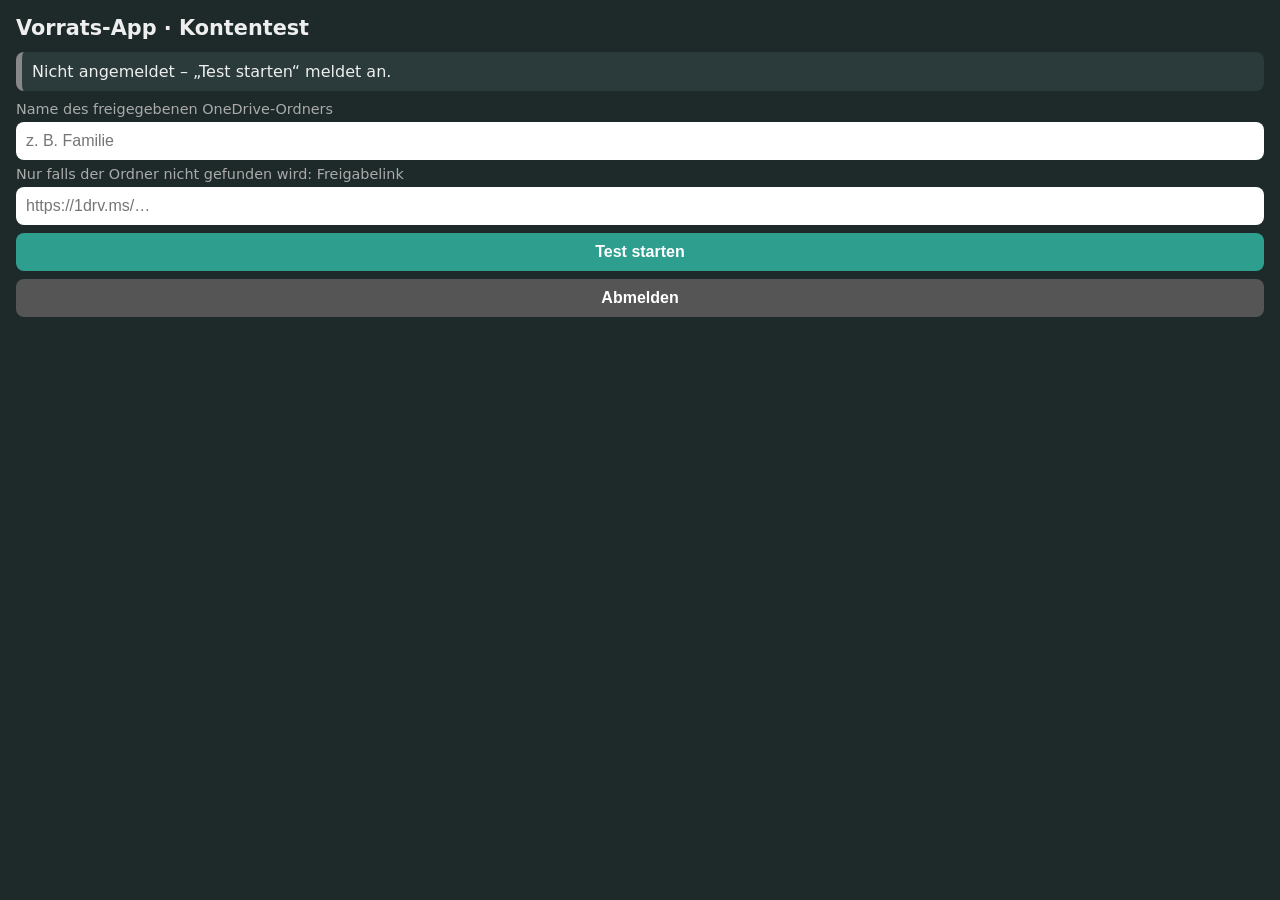
==== konto-test.html @ f773b841 "Kontentest (Abschnitt 0): Ordner finden, lesen, schreiben, ETag-Schutz, Speicher, Barcode Co-Authore" ====
<!doctype html>
<html lang="de">
<head>
<meta charset="utf-8">
<meta name="viewport" content="width=device-width, initial-scale=1">
<title>Vorrats-App · Kontentest</title>
<style>
  body { font-family: system-ui, sans-serif; margin: 0; padding: 16px; background: #1e2a2a; color: #eee; }
  h1 { font-size: 1.3em; margin: 0 0 12px; }
  input, button { font-size: 1em; padding: 10px; border-radius: 8px; border: none; margin: 4px 0; width: 100%; box-sizing: border-box; }
  button { background: #2e9e8f; color: #fff; font-weight: bold; }
  button.grau { background: #555; }
  .schritt { background: #2b3a3a; border-radius: 8px; padding: 10px; margin: 8px 0; }
  .ok { border-left: 6px solid #3c3; } .fehler { border-left: 6px solid #e33; } .info { border-left: 6px solid #888; }
  pre { white-space: pre-wrap; word-break: break-all; font-size: .8em; color: #bbb; margin: 6px 0 0; }
  label { font-size: .9em; color: #aaa; }
</style>
</head>
<body>
<h1>Vorrats-App · Kontentest</h1>
<div id="konto" class="schritt info">Lade …</div>
<label>Name des freigegebenen OneDrive-Ordners</label>
<input id="ordnername" placeholder="z. B. Familie">
<label>Nur falls der Ordner nicht gefunden wird: Freigabelink</label>
<input id="link" placeholder="https://1drv.ms/…">
<button id="start">Test starten</button>
<button id="abmelden" class="grau">Abmelden</button>
<div id="ausgabe"></div>

<script src="msal-browser.min.js"></script>
<script>
// Abschnitt 0, Kontentest (Bauplan Vorrats-App). Prueft mit echtem Konto:
// Ordner finden (eigener / Verknuepfung / Link), Vorrat/ lesen, eigene Datei
// anlegen + aendern, altes ETag wird abgelehnt (412), dauerhafter Speicher,
// Barcode-Formate. Schreibt NUR die Datei test-<konto>.json in Vorrat/.
const CLIENT_ID = "d95d99d1-c6b1-47ce-b533-86ae39816199";
const SCOPES = ["User.Read", "Files.ReadWrite"];
const G = "https://graph.microsoft.com/v1.0";
const $ = (id) => document.getElementById(id);
let app;

function zeige(titel, ok, details) {
  const d = document.createElement("div");
  d.className = "schritt " + (ok === true ? "ok" : ok === false ? "fehler" : "info");
  d.innerHTML = (ok === true ? "✅ " : ok === false ? "❌ " : "ℹ️ ") + titel;
  if (details !== undefined) {
    const p = document.createElement("pre");
    p.textContent = typeof details === "string" ? details : JSON.stringify(details, null, 1);
    d.appendChild(p);
  }
  $("ausgabe").appendChild(d);
}

async function token() {
  const r = await app.acquireTokenSilent({ scopes: SCOPES, account: app.getActiveAccount() });
  return r.accessToken;
}

async function graph(pfad, optionen = {}) {
  const r = await fetch(G + pfad, {
    ...optionen,
    headers: { Authorization: "Bearer " + (await token()), ...(optionen.headers || {}) },
  });
  let daten = null;
  try { daten = await r.clone().json(); } catch (_) {}
  return { status: r.status, ok: r.ok, daten };
}

// Freigabelink -> "u!" + base64url (Graph /shares)
function teilKennung(url) {
  const b = btoa(unescape(encodeURIComponent(url)));
  return "u!" + b.replace(/=+$/, "").replace(/\//g, "_").replace(/\+/g, "-");
}

async function ordnerFinden(name, link) {
  // 1. ueber den Namen im eigenen OneDrive (Besitzer: Ordner, Andrea: Verknuepfung)
  if (name) {
    const r = await graph("/me/drive/root:/" + encodeURIComponent(name));
    if (r.ok && r.daten.remoteItem) {
      const ri = r.daten.remoteItem;
      return { art: "Verknüpfung (geteilter Ordner eines anderen Kontos)", driveId: ri.parentReference.driveId, id: ri.id };
    }
    if (r.ok && r.daten.folder) {
      return { art: "eigener Ordner", driveId: r.daten.parentReference.driveId, id: r.daten.id };
    }
    zeige("Ordner über den Namen nicht gefunden (HTTP " + r.status + ")", null);
  }
  // 2. ueber den Freigabelink
  if (link) {
    const r = await graph("/shares/" + teilKennung(link) + "/driveItem");
    if (r.ok) return { art: "Freigabelink", driveId: r.daten.parentReference.driveId, id: r.daten.id };
    zeige("Freigabelink nicht auflösbar (HTTP " + r.status + ")", false, r.daten);
  }
  return null;
}

async function vorratOrdner(o) {
  const liste = await graph(`/drives/${o.driveId}/items/${o.id}/children?$select=id,name,folder`);
  if (!liste.ok) return { fehler: liste };
  const da = liste.daten.value.find((x) => x.name === "Vorrat" && x.folder);
  if (da) return { id: da.id, neu: false };
  const neu = await graph(`/drives/${o.driveId}/items/${o.id}/children`, {
    method: "POST",
    headers: { "Content-Type": "application/json" },
    body: JSON.stringify({ name: "Vorrat", folder: {}, "@microsoft.graph.conflictBehavior": "fail" }),
  });
  if (neu.ok) return { id: neu.daten.id, neu: true };
  return { fehler: neu };
}

async function test() {
  $("ausgabe").innerHTML = "";
  localStorage.setItem("vorrat-test-ordner", $("ordnername").value);
  const konto = app.getActiveAccount();
  const kennung = (konto.username || "konto").split("@")[0].replace(/[^a-z0-9]/gi, "").toLowerCase();

  // T1 Ordner
  const o = await ordnerFinden($("ordnername").value.trim(), $("link").value.trim());
  if (!o) return zeige("T1 Ordner nicht gefunden – Test endet hier", false);
  zeige("T1 Ordner gefunden: " + o.art, true, { driveId: o.driveId, itemId: o.id });

  // T2 Vorrat/ finden oder anlegen
  const v = await vorratOrdner(o);
  if (v.fehler) return zeige("T2 Unterordner Vorrat/ nicht lesbar/anlegbar (HTTP " + v.fehler.status + ")", false, v.fehler.daten);
  zeige("T2 Unterordner Vorrat/ " + (v.neu ? "neu angelegt" : "vorhanden"), true);

  // T3 alle Dateien lesen
  const dateien = await graph(`/drives/${o.driveId}/items/${v.id}/children?$select=id,name,size,eTag,lastModifiedDateTime,lastModifiedBy,file`);
  if (!dateien.ok) return zeige("T3 Dateien auflisten fehlgeschlagen", false, dateien.daten);
  const liste = dateien.daten.value.filter((x) => x.file);
  for (const d of liste) {
    const meta = await graph(`/drives/${o.driveId}/items/${d.id}?$select=id,eTag,@microsoft.graph.downloadUrl`);
    let inhalt = "(nicht lesbar)";
    if (meta.ok) {
      const r = await fetch(meta.daten["@microsoft.graph.downloadUrl"]);
      inhalt = r.ok ? (await r.text()).slice(0, 300) : "HTTP " + r.status;
    }
    zeige("T3 gelesen: " + d.name, meta.ok, `von ${d.lastModifiedBy?.user?.displayName || "?"}, ${d.lastModifiedDateTime}, ${d.size} Byte\n${inhalt}`);
  }
  if (!liste.length) zeige("T3 Noch keine Dateien in Vorrat/ (ok beim ersten Test)", null);

  // T4 eigene Datei anlegen (nur wenn es sie noch nicht gibt)
  const datei = `test-${kennung}.json`;
  const pfad = `/drives/${o.driveId}/items/${v.id}:/${datei}:/content`;
  const inhalt1 = { von: kennung, zeit: new Date().toLocaleString("de-DE"), zaehler: 1 };
  let r = await graph(pfad, { method: "PUT", headers: { "Content-Type": "application/json", "If-None-Match": "*" }, body: JSON.stringify(inhalt1) });
  if (r.status === 412) zeige("T4 " + datei + " gibt es schon (Anlegen korrekt abgelehnt, 412)", true);
  else zeige("T4 " + datei + " angelegt (HTTP " + r.status + ")", r.ok, r.ok ? undefined : r.daten);

  // T5 mit aktuellem ETag aendern
  const m1 = await graph(`/drives/${o.driveId}/items/${v.id}:/${datei}?$select=id,eTag`);
  if (!m1.ok) return zeige("T5 eigene Datei nicht lesbar", false, m1.daten);
  const etagAlt = m1.daten.eTag;
  const inhalt2 = { ...inhalt1, zaehler: 2, zeit: new Date().toLocaleString("de-DE") };
  r = await graph(pfad, { method: "PUT", headers: { "Content-Type": "application/json", "If-Match": etagAlt }, body: JSON.stringify(inhalt2) });
  zeige("T5 mit aktuellem ETag geändert (HTTP " + r.status + ")", r.ok, r.ok ? undefined : r.daten);

  // T6 mit altem ETag -> muss 412 geben und darf nichts aendern
  const inhalt3 = { ...inhalt1, zaehler: 999, zeit: "DARF NICHT ANKOMMEN" };
  r = await graph(pfad, { method: "PUT", headers: { "Content-Type": "application/json", "If-Match": etagAlt }, body: JSON.stringify(inhalt3) });
  const m2 = await graph(`/drives/${o.driveId}/items/${v.id}:/${datei}?$select=id,@microsoft.graph.downloadUrl`);
  const jetzt = m2.ok ? await (await fetch(m2.daten["@microsoft.graph.downloadUrl"])).json() : null;
  const unveraendert = jetzt && jetzt.zaehler === 2;
  zeige("T6 altes ETag: HTTP " + r.status + (r.status === 412 ? " (abgelehnt)" : " (NICHT abgelehnt!)") + ", Inhalt " + (unveraendert ? "unverändert" : "VERÄNDERT"), r.status === 412 && unveraendert, jetzt);

  // T7 dauerhafter Speicher
  const persist = navigator.storage && navigator.storage.persist ? await navigator.storage.persist() : null;
  zeige("T7 dauerhafter Speicher: " + (persist === true ? "gewährt" : persist === false ? "nicht gewährt (als installierte App erneut testen)" : "nicht unterstützt"), persist === true ? true : null);

  // T8 Barcode-Formate
  if ("BarcodeDetector" in window) {
    const f = await BarcodeDetector.getSupportedFormats();
    zeige("T8 Barcode: EAN-13 " + (f.includes("ean_13") ? "ja" : "nein") + ", DataMatrix " + (f.includes("data_matrix") ? "ja" : "nein"), f.includes("ean_13") && f.includes("data_matrix"), f.join(", "));
  } else zeige("T8 Barcode-Erkennung im Browser nicht vorhanden", false);

  zeige("Fertig. Bitte Screenshot an Claude.", null, navigator.userAgent);
}

(async () => {
  $("ordnername").value = localStorage.getItem("vorrat-test-ordner") || "";
  try {
    app = new msal.PublicClientApplication({
      auth: {
        clientId: CLIENT_ID,
        authority: "https://login.microsoftonline.com/consumers",
        redirectUri: new URL("konto-test.html", location.href).href,
      },
      cache: { cacheLocation: "localStorage" },
    });
    await app.initialize();
    const antwort = await app.handleRedirectPromise();
    if (antwort) app.setActiveAccount(antwort.account);
    else if (!app.getActiveAccount() && app.getAllAccounts().length) app.setActiveAccount(app.getAllAccounts()[0]);
  } catch (e) {
    $("konto").textContent = "Login-Fehler: " + e.message;
    return;
  }
  const k = app.getActiveAccount();
  $("konto").textContent = k ? "Angemeldet: " + (k.name || k.username) : "Nicht angemeldet – „Test starten“ meldet an.";
  $("start").onclick = async () => {
    if (!app.getActiveAccount()) return app.loginRedirect({ scopes: SCOPES });
    $("start").disabled = true;
    try { await test(); } catch (e) { zeige("Abbruch: " + e.message, false); }
    $("start").disabled = false;
  };
  $("abmelden").onclick = () => app.logoutRedirect();
})();
</script>
</body>
</html>
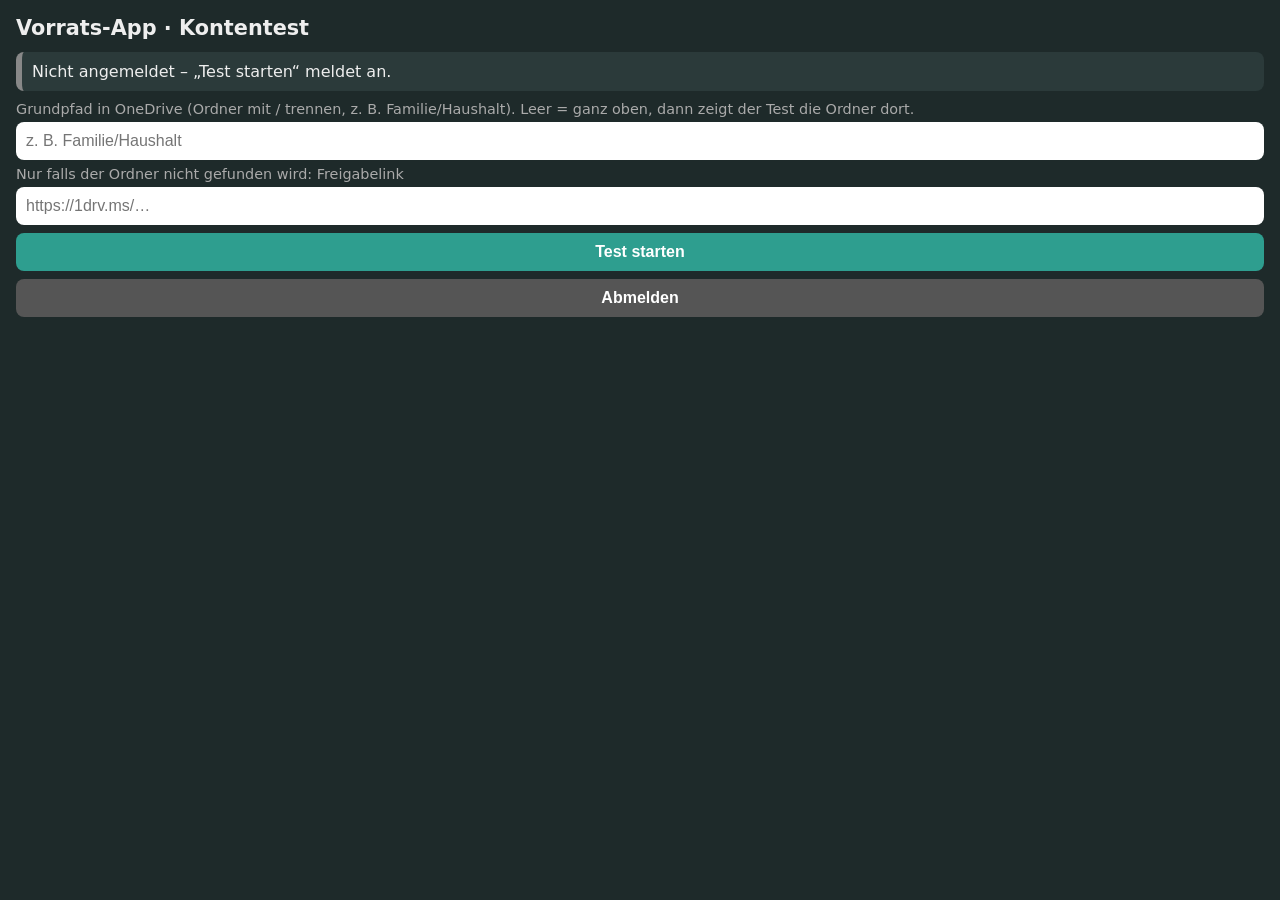
==== commit 91fec358: "Kontentest: Grundpfad Ordner fuer Ordner abgehen, Ordnerliste bei Fehlschlag Co-Authored-By: Claude " ====
--- a/konto-test.html
+++ b/konto-test.html
@@ -19,8 +19,8 @@
 <body>
 <h1>Vorrats-App · Kontentest</h1>
 <div id="konto" class="schritt info">Lade …</div>
-<label>Name des freigegebenen OneDrive-Ordners</label>
-<input id="ordnername" placeholder="z. B. Familie">
+<label>Grundpfad in OneDrive (Ordner mit / trennen, z. B. Familie/Haushalt). Leer = ganz oben, dann zeigt der Test die Ordner dort.</label>
+<input id="ordnername" placeholder="z. B. Familie/Haushalt">
 <label>Nur falls der Ordner nicht gefunden wird: Freigabelink</label>
 <input id="link" placeholder="https://1drv.ms/…">
 <button id="start">Test starten</button>
@@ -72,18 +72,45 @@
   return "u!" + b.replace(/=+$/, "").replace(/\//g, "_").replace(/\+/g, "-");
 }
 
+// Grundpfad Ordner fuer Ordner abgehen statt per Pfad-Adresse: so klappt es
+// auch, wenn unterwegs eine Verknuepfung (remoteItem) liegt - Pfad-Zugriff
+// in eine Verknuepfung hinein endet mit HTTP 422 (UGC-Falle 04.09.).
+async function pfadAbgehen(pfad) {
+  const d = await graph("/me/drive?$select=id");
+  const w = await graph("/me/drive/root?$select=id");
+  if (!d.ok || !w.ok) return { fehler: "Eigenes OneDrive nicht lesbar (HTTP " + d.status + "/" + w.status + ")" };
+  let ort = { driveId: d.daten.id, id: w.daten.id, art: "eigener Ordner" };
+  let bisher = "OneDrive (ganz oben)";
+  for (const teil of pfad.split("/").map((t) => t.trim()).filter(Boolean)) {
+    const liste = await graph(`/drives/${ort.driveId}/items/${ort.id}/children?$select=id,name,folder,remoteItem&$top=999`);
+    if (!liste.ok) return { fehler: `${bisher} nicht auflistbar (HTTP ${liste.status})` };
+    const x = liste.daten.value.find((e) => e.name.toLowerCase() === teil.toLowerCase());
+    if (!x) {
+      const namen = liste.daten.value.filter((e) => e.folder || e.remoteItem).map((e) => e.name + (e.remoteItem ? " (geteilt)" : ""));
+      return { fehler: `„${teil}“ nicht gefunden in ${bisher}. Vorhandene Ordner dort:`, namen };
+    }
+    if (x.remoteItem) {
+      ort = { driveId: x.remoteItem.parentReference.driveId, id: x.remoteItem.id, art: "Verknüpfung (geteilter Ordner eines anderen Kontos)" };
+    } else if (x.folder) {
+      ort = { ...ort, id: x.id };
+    } else return { fehler: `„${teil}“ ist eine Datei, kein Ordner` };
+    bisher = bisher === "OneDrive (ganz oben)" ? x.name : bisher + "/" + x.name;
+  }
+  return ort;
+}
+
 async function ordnerFinden(name, link) {
-  // 1. ueber den Namen im eigenen OneDrive (Besitzer: Ordner, Andrea: Verknuepfung)
+  // 1. Grundpfad abgehen (Besitzer: eigene Ordner, Andrea: Verknuepfung unterwegs)
   if (name) {
-    const r = await graph("/me/drive/root:/" + encodeURIComponent(name));
-    if (r.ok && r.daten.remoteItem) {
-      const ri = r.daten.remoteItem;
-      return { art: "Verknüpfung (geteilter Ordner eines anderen Kontos)", driveId: ri.parentReference.driveId, id: ri.id };
-    }
-    if (r.ok && r.daten.folder) {
-      return { art: "eigener Ordner", driveId: r.daten.parentReference.driveId, id: r.daten.id };
-    }
-    zeige("Ordner über den Namen nicht gefunden (HTTP " + r.status + ")", null);
+    const o = await pfadAbgehen(name);
+    if (!o.fehler) return o;
+    zeige(o.fehler, false, o.namen ? o.namen.join("\n") : undefined);
+  } else if (!link) {
+    const o = await pfadAbgehen("");
+    const liste = o.fehler ? null : await graph(`/drives/${o.driveId}/items/${o.id}/children?$select=name,folder,remoteItem&$top=999`);
+    zeige("Kein Grundpfad angegeben. Ordner ganz oben in deinem OneDrive:", null,
+      liste && liste.ok ? liste.daten.value.filter((e) => e.folder || e.remoteItem).map((e) => e.name + (e.remoteItem ? " (geteilt)" : "")).join("\n") : o.fehler);
+    return null;
   }
   // 2. ueber den Freigabelink
   if (link) {
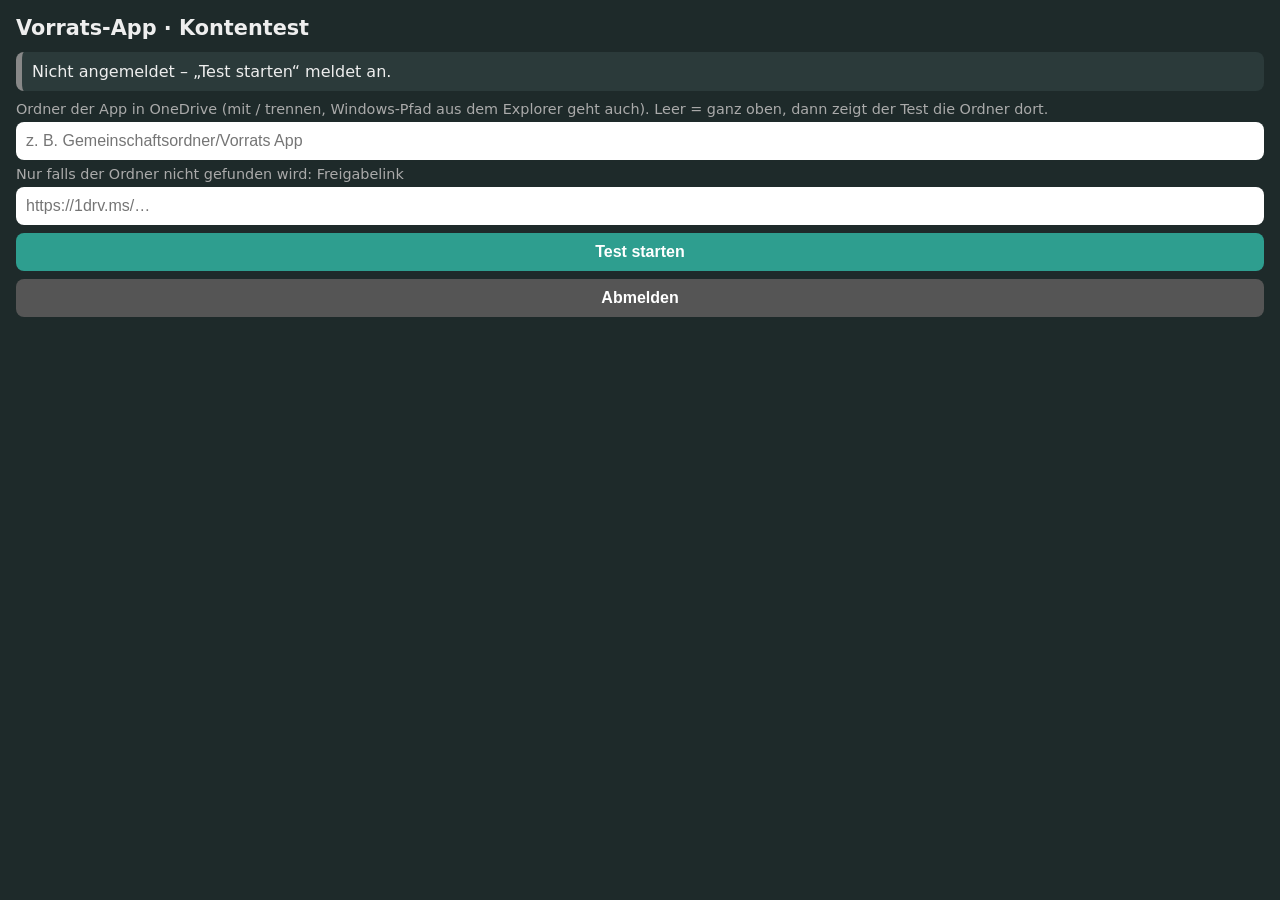
==== commit 9a31ba50: "Kontentest: Grundpfad ist der Datenordner, Windows-Pfad aus dem Explorer erlaubt Co-Authored-By: Cla" ====
--- a/konto-test.html
+++ b/konto-test.html
@@ -19,8 +19,8 @@
 <body>
 <h1>Vorrats-App · Kontentest</h1>
 <div id="konto" class="schritt info">Lade …</div>
-<label>Grundpfad in OneDrive (Ordner mit / trennen, z. B. Familie/Haushalt). Leer = ganz oben, dann zeigt der Test die Ordner dort.</label>
-<input id="ordnername" placeholder="z. B. Familie/Haushalt">
+<label>Ordner der App in OneDrive (mit / trennen, Windows-Pfad aus dem Explorer geht auch). Leer = ganz oben, dann zeigt der Test die Ordner dort.</label>
+<input id="ordnername" placeholder="z. B. Gemeinschaftsordner/Vorrats App">
 <label>Nur falls der Ordner nicht gefunden wird: Freigabelink</label>
 <input id="link" placeholder="https://1drv.ms/…">
 <button id="start">Test starten</button>
@@ -30,9 +30,9 @@
 <script src="msal-browser.min.js"></script>
 <script>
 // Abschnitt 0, Kontentest (Bauplan Vorrats-App). Prueft mit echtem Konto:
-// Ordner finden (eigener / Verknuepfung / Link), Vorrat/ lesen, eigene Datei
+// Ordner finden (eigener / Verknuepfung / Link), Datenordner lesen, eigene Datei
 // anlegen + aendern, altes ETag wird abgelehnt (412), dauerhafter Speicher,
-// Barcode-Formate. Schreibt NUR die Datei test-<konto>.json in Vorrat/.
+// Barcode-Formate. Schreibt NUR die Datei test-<konto>.json in den Datenordner.
 const CLIENT_ID = "d95d99d1-c6b1-47ce-b533-86ae39816199";
 const SCOPES = ["User.Read", "Files.ReadWrite"];
 const G = "https://graph.microsoft.com/v1.0";
@@ -99,6 +99,16 @@
   return ort;
 }
 
+// Windows-Pfad aus dem Explorer erlaubt: alles bis einschliesslich "OneDrive\"
+// weg, Backslashes zu "/".
+// "C:\Users\x\OneDrive\Gemeinschaftsordner\Vorrats App" -> "Gemeinschaftsordner/Vorrats App"
+function pfadNormal(eingabe) {
+  let p = eingabe.trim().replace(/\\/g, "/");
+  const i = p.toLowerCase().indexOf("onedrive/");
+  if (i >= 0) p = p.slice(i + "onedrive/".length);
+  return p.replace(/^\/+|\/+$/g, "");
+}
+
 async function ordnerFinden(name, link) {
   // 1. Grundpfad abgehen (Besitzer: eigene Ordner, Andrea: Verknuepfung unterwegs)
   if (name) {
@@ -121,20 +131,6 @@
   return null;
 }
 
-async function vorratOrdner(o) {
-  const liste = await graph(`/drives/${o.driveId}/items/${o.id}/children?$select=id,name,folder`);
-  if (!liste.ok) return { fehler: liste };
-  const da = liste.daten.value.find((x) => x.name === "Vorrat" && x.folder);
-  if (da) return { id: da.id, neu: false };
-  const neu = await graph(`/drives/${o.driveId}/items/${o.id}/children`, {
-    method: "POST",
-    headers: { "Content-Type": "application/json" },
-    body: JSON.stringify({ name: "Vorrat", folder: {}, "@microsoft.graph.conflictBehavior": "fail" }),
-  });
-  if (neu.ok) return { id: neu.daten.id, neu: true };
-  return { fehler: neu };
-}
-
 async function test() {
   $("ausgabe").innerHTML = "";
   localStorage.setItem("vorrat-test-ordner", $("ordnername").value);
@@ -142,14 +138,13 @@
   const kennung = (konto.username || "konto").split("@")[0].replace(/[^a-z0-9]/gi, "").toLowerCase();
 
   // T1 Ordner
-  const o = await ordnerFinden($("ordnername").value.trim(), $("link").value.trim());
+  const o = await ordnerFinden(pfadNormal($("ordnername").value), $("link").value.trim());
   if (!o) return zeige("T1 Ordner nicht gefunden – Test endet hier", false);
   zeige("T1 Ordner gefunden: " + o.art, true, { driveId: o.driveId, itemId: o.id });
 
-  // T2 Vorrat/ finden oder anlegen
-  const v = await vorratOrdner(o);
-  if (v.fehler) return zeige("T2 Unterordner Vorrat/ nicht lesbar/anlegbar (HTTP " + v.fehler.status + ")", false, v.fehler.daten);
-  zeige("T2 Unterordner Vorrat/ " + (v.neu ? "neu angelegt" : "vorhanden"), true);
+  // T2 der Grundpfad selbst ist der Datenordner (Tobias 08.11.: "Vorrats App")
+  const v = { id: o.id };
+  zeige("T2 Datenordner = Grundpfad", true);
 
   // T3 alle Dateien lesen
   const dateien = await graph(`/drives/${o.driveId}/items/${v.id}/children?$select=id,name,size,eTag,lastModifiedDateTime,lastModifiedBy,file`);
@@ -164,7 +159,7 @@
     }
     zeige("T3 gelesen: " + d.name, meta.ok, `von ${d.lastModifiedBy?.user?.displayName || "?"}, ${d.lastModifiedDateTime}, ${d.size} Byte\n${inhalt}`);
   }
-  if (!liste.length) zeige("T3 Noch keine Dateien in Vorrat/ (ok beim ersten Test)", null);
+  if (!liste.length) zeige("T3 Noch keine Dateien im Datenordner (ok beim ersten Test)", null);
 
   // T4 eigene Datei anlegen (nur wenn es sie noch nicht gibt)
   const datei = `test-${kennung}.json`;
